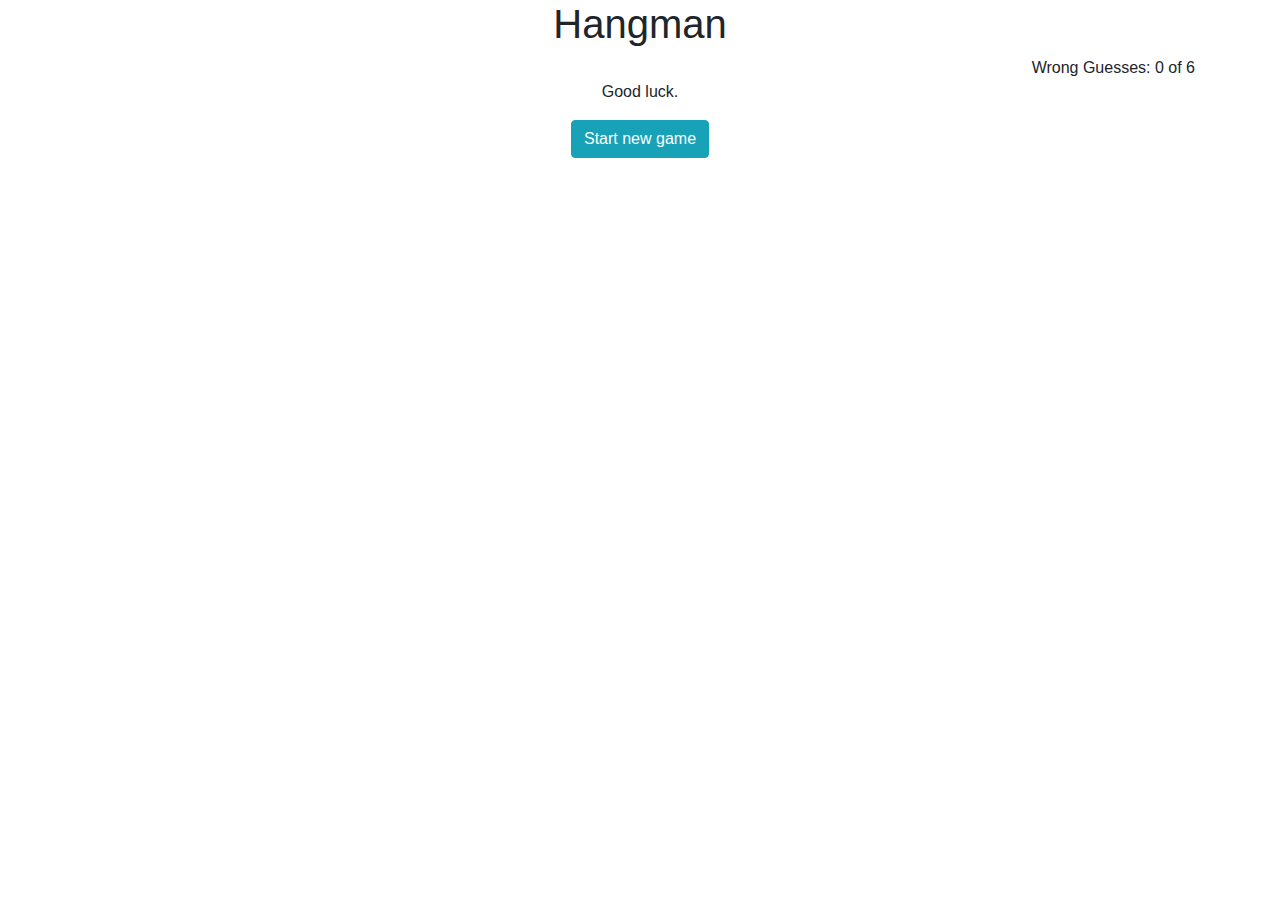
==== index.html @ ce05e203 "updated filenames to shorten url" ====
<!DOCTYPE html>
<html>
  <head>
    <meta charset="UTF-8">
    <meta name="viewport" content="width=device-width, initial-scale=1.0">
    <meta http-equiv="X-UA-Compatible" content="ie=edge">
    <link rel="stylesheet" href="https://stackpath.bootstrapcdn.com/bootstrap/4.4.1/css/bootstrap.min.css">
    <title>Hangman</title>
  </head>

  <body>
  <div class="container">
    <h1 class="text-center">Hangman</h1>
    <div class="float-right">Wrong Guesses: <span id='mistakes'>0</span> of <span id='maxWrong'></span></div>
    <div class="text-center">
      <img id='hangmanPic' src="./images/0.jpg" alt="">
      <p>Good luck.</p>
      <p id="wordSpotlight"></p>
      <div id="keyboard"></div>
      <button class="btn btn-info" onClick="reset()">Start new game</button>
    </div>
  </div>

  <script src="https://code.jquery.com/jquery-3.5.1.min.js" integrity="sha256-9/aliU8dGd2tb6OSsuzixeV4y/faTqgFtohetphbbj0=" crossorigin="anonymous"></script>

  <script src='./hangman.js'></script>
  </body>
</html>
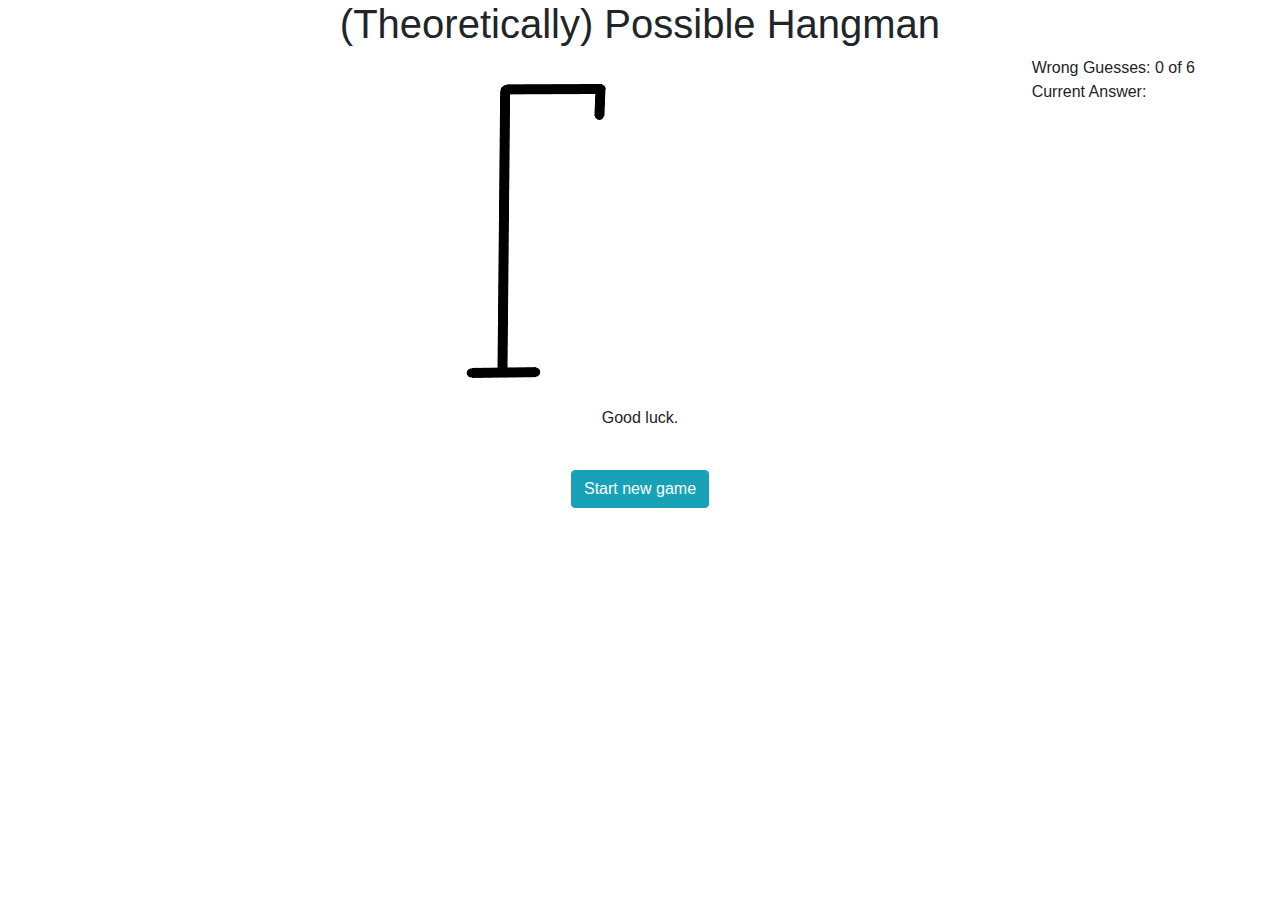
==== commit 74f2f91b: "Merge branch 'master' of https://github.com/mzhang/impossibleHangman into master" ====
--- a/index.html
+++ b/index.html
@@ -10,13 +10,18 @@
 
   <body>
   <div class="container">
-    <h1 class="text-center">Hangman</h1>
-    <div class="float-right">Wrong Guesses: <span id='mistakes'>0</span> of <span id='maxWrong'></span></div>
+    <h1 class="text-center">(Theoretically) Possible Hangman</h1>
+    <div class="float-right">
+      Wrong Guesses: <span id='mistakes'>0</span> of <span id='maxWrong'></span>
+      <br>
+      Current Answer: <span id = 'answer'></span>
+    </div>
     <div class="text-center">
-      <img id='hangmanPic' src="./images/0.jpg" alt="">
+      <img id='hangmanPic' src="./assets/0.png" alt="">
       <p>Good luck.</p>
       <p id="wordSpotlight"></p>
       <div id="keyboard"></div>
+      <br>
       <button class="btn btn-info" onClick="reset()">Start new game</button>
     </div>
   </div>
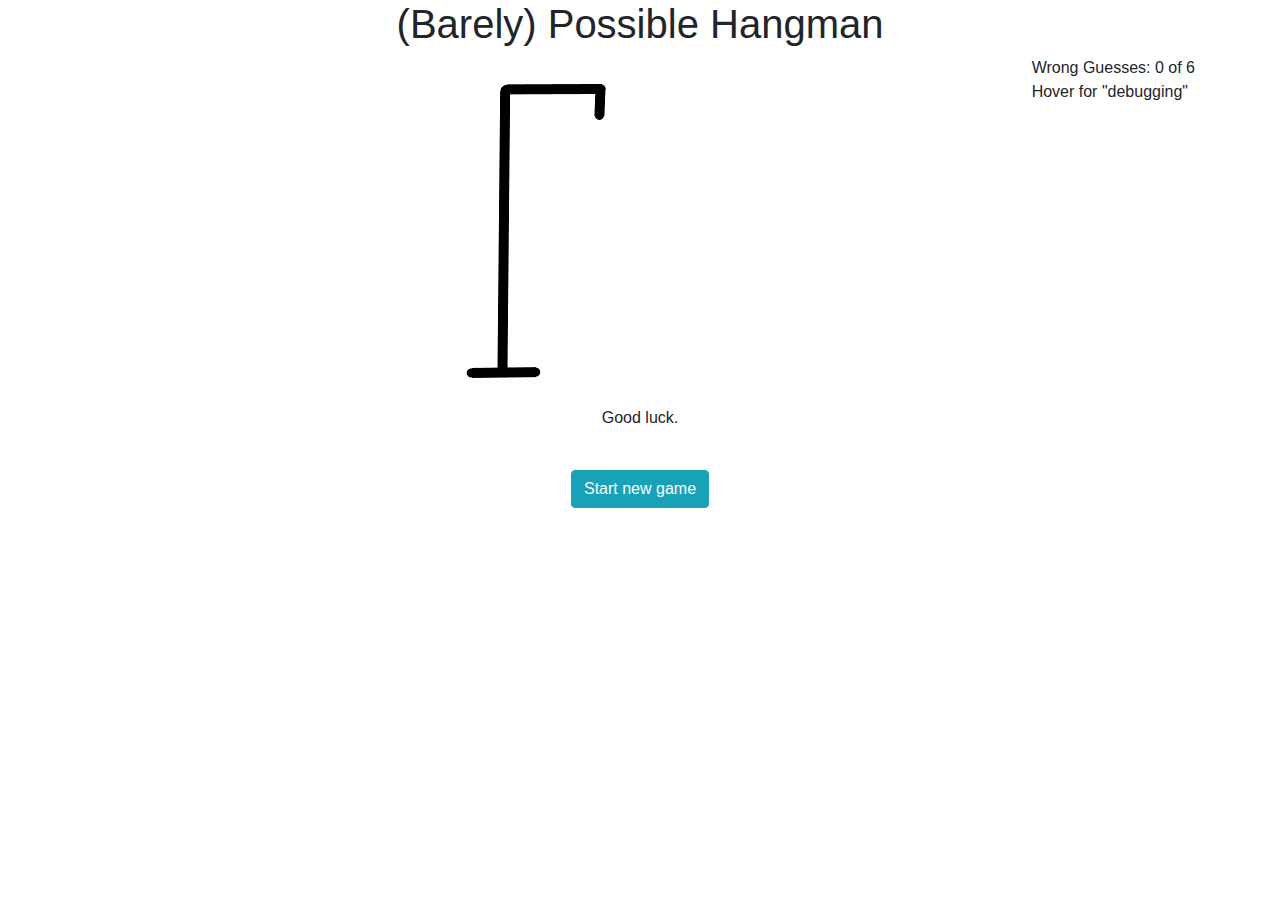
==== commit ff2becf7: "hover-over now works" ====
--- a/index.html
+++ b/index.html
@@ -5,16 +5,18 @@
     <meta name="viewport" content="width=device-width, initial-scale=1.0">
     <meta http-equiv="X-UA-Compatible" content="ie=edge">
     <link rel="stylesheet" href="https://stackpath.bootstrapcdn.com/bootstrap/4.4.1/css/bootstrap.min.css">
+    <link rel="stylesheet" href="hangman.css" type="text/css">
     <title>Hangman</title>
   </head>
 
   <body>
   <div class="container">
-    <h1 class="text-center">(Theoretically) Possible Hangman</h1>
+    <h1 class="text-center">(Barely) Possible Hangman</h1>
     <div class="float-right">
       Wrong Guesses: <span id='mistakes'>0</span> of <span id='maxWrong'></span>
       <br>
-      Current Answer: <span id = 'answer'></span>
+      <div class="hover">Hover for "debugging"</div>
+      <div class="cheat">Current Answer: <span id = 'answer'></span></div>
     </div>
     <div class="text-center">
       <img id='hangmanPic' src="./assets/0.png" alt="">
--- a/hangman.css
+++ b/hangman.css
@@ -0,0 +1,8 @@
+@import url('https://fonts.googleapis.com/css2?family=Quicksand:wght@300;400;600&display=swap');
+.cheat {
+  display:none
+}
+
+.hover:hover + .cheat {
+  display:block;
+}
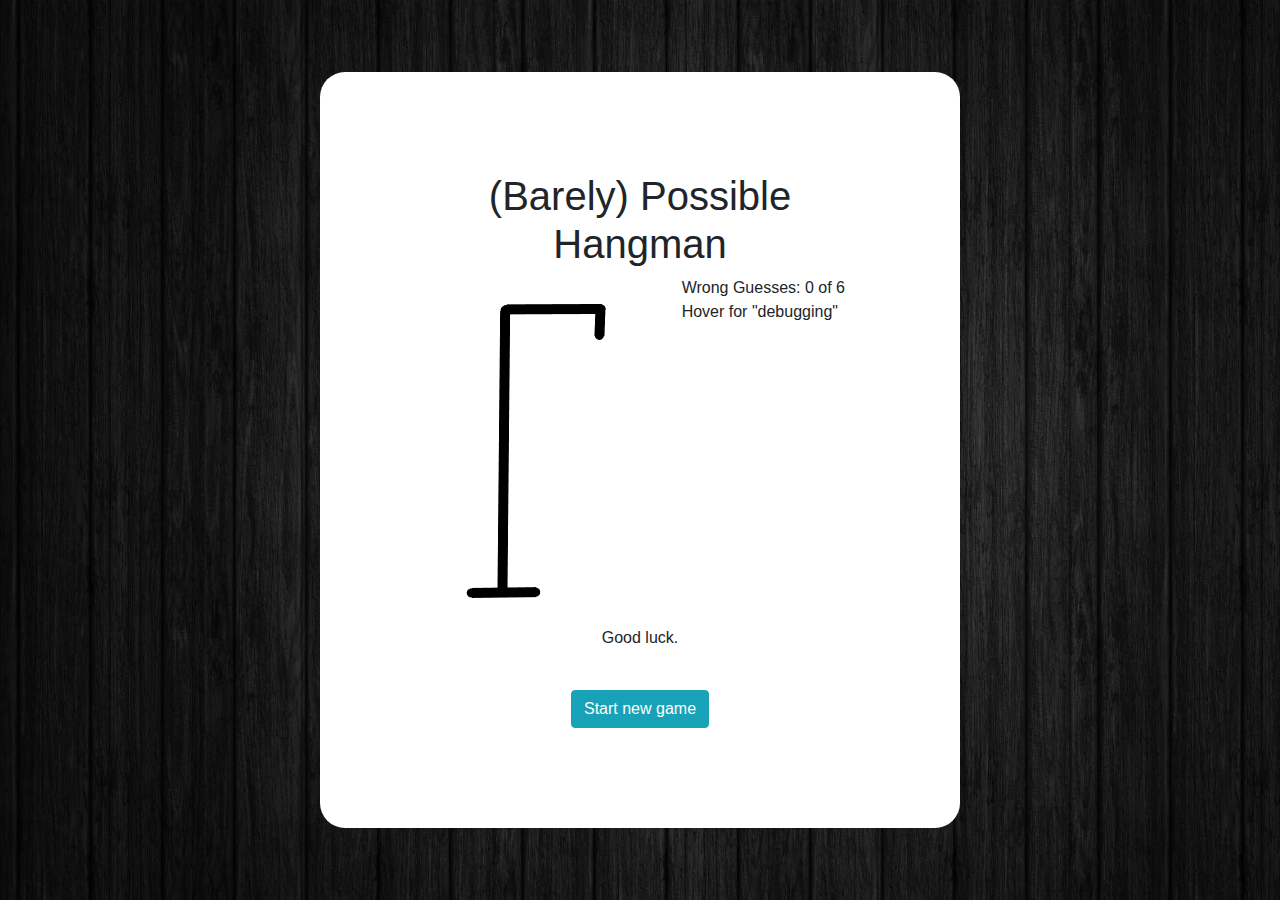
==== commit 0ee5d978: "added css" ====
--- a/index.html
+++ b/index.html
@@ -10,26 +10,26 @@
   </head>
 
   <body>
-  <div class="container">
-    <h1 class="text-center">(Barely) Possible Hangman</h1>
-    <div class="float-right">
-      Wrong Guesses: <span id='mistakes'>0</span> of <span id='maxWrong'></span>
-      <br>
-      <div class="hover">Hover for "debugging"</div>
-      <div class="cheat">Current Answer: <span id = 'answer'></span></div>
+    <div class="container">
+      <h1 class="text-center">(Barely) Possible Hangman</h1>
+      <div class="float-right">
+        Wrong Guesses: <span id='mistakes'>0</span> of <span id='maxWrong'></span>
+        <br>
+        <div class="hover">Hover for "debugging"</div>
+        <div class="cheat">Current Answer: <span id = 'answer'></span></div>
+      </div>
+      <div class="text-center">
+        <img id='hangmanPic' src="./assets/0.png" alt="">
+        <p>Good luck.</p>
+        <p id="wordSpotlight"></p>
+        <div id="keyboard"></div>
+        <br>
+        <button class="btn btn-info" onClick="reset()">Start new game</button>
+      </div>
     </div>
-    <div class="text-center">
-      <img id='hangmanPic' src="./assets/0.png" alt="">
-      <p>Good luck.</p>
-      <p id="wordSpotlight"></p>
-      <div id="keyboard"></div>
-      <br>
-      <button class="btn btn-info" onClick="reset()">Start new game</button>
-    </div>
-  </div>
 
-  <script src="https://code.jquery.com/jquery-3.5.1.min.js" integrity="sha256-9/aliU8dGd2tb6OSsuzixeV4y/faTqgFtohetphbbj0=" crossorigin="anonymous"></script>
+    <script src="https://code.jquery.com/jquery-3.5.1.min.js" integrity="sha256-9/aliU8dGd2tb6OSsuzixeV4y/faTqgFtohetphbbj0=" crossorigin="anonymous"></script>
 
-  <script src='./hangman.js'></script>
+    <script src='./hangman.js'></script>
   </body>
 </html>
--- a/hangman.css
+++ b/hangman.css
@@ -6,3 +6,21 @@
 .hover:hover + .cheat {
   display:block;
 }
+html {
+  background-image: url(./assets/parallax.webp);
+  background-attachment: fixed;
+  background-size: cover;
+}
+
+body {
+  position: absolute;
+  top: 50%;
+  left: 50%;
+  -ms-transform: translateX(-50%) translateY(-50%);
+  -webkit-transform: translate(-50%,-50%);
+  transform: translate(-50%,-50%);
+
+  padding: 100px;
+  background-color: white;
+  border-radius: 25px
+}
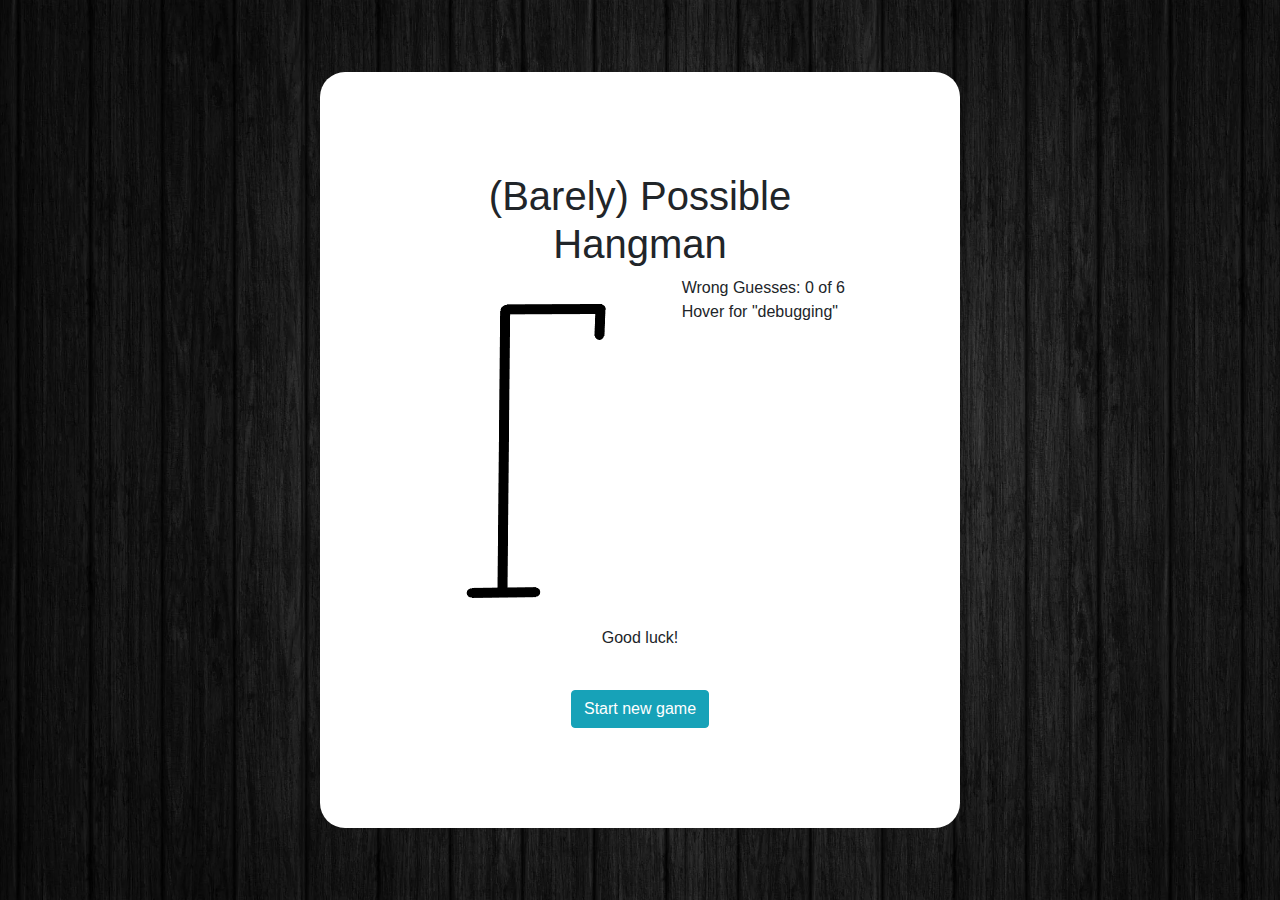
==== commit 95c7bc93: "updated splash message" ====
--- a/index.html
+++ b/index.html
@@ -6,6 +6,7 @@
     <meta http-equiv="X-UA-Compatible" content="ie=edge">
     <link rel="stylesheet" href="https://stackpath.bootstrapcdn.com/bootstrap/4.4.1/css/bootstrap.min.css">
     <link rel="stylesheet" href="hangman.css" type="text/css">
+    <link rel="shortcut icon" type="image/jpg" href="./assets/favicon.ico"/>
     <title>Hangman</title>
   </head>
 
@@ -20,7 +21,7 @@
       </div>
       <div class="text-center">
         <img id='hangmanPic' src="./assets/0.png" alt="">
-        <p>Good luck.</p>
+        <p id="message">Good luck.</p>
         <p id="wordSpotlight"></p>
         <div id="keyboard"></div>
         <br>
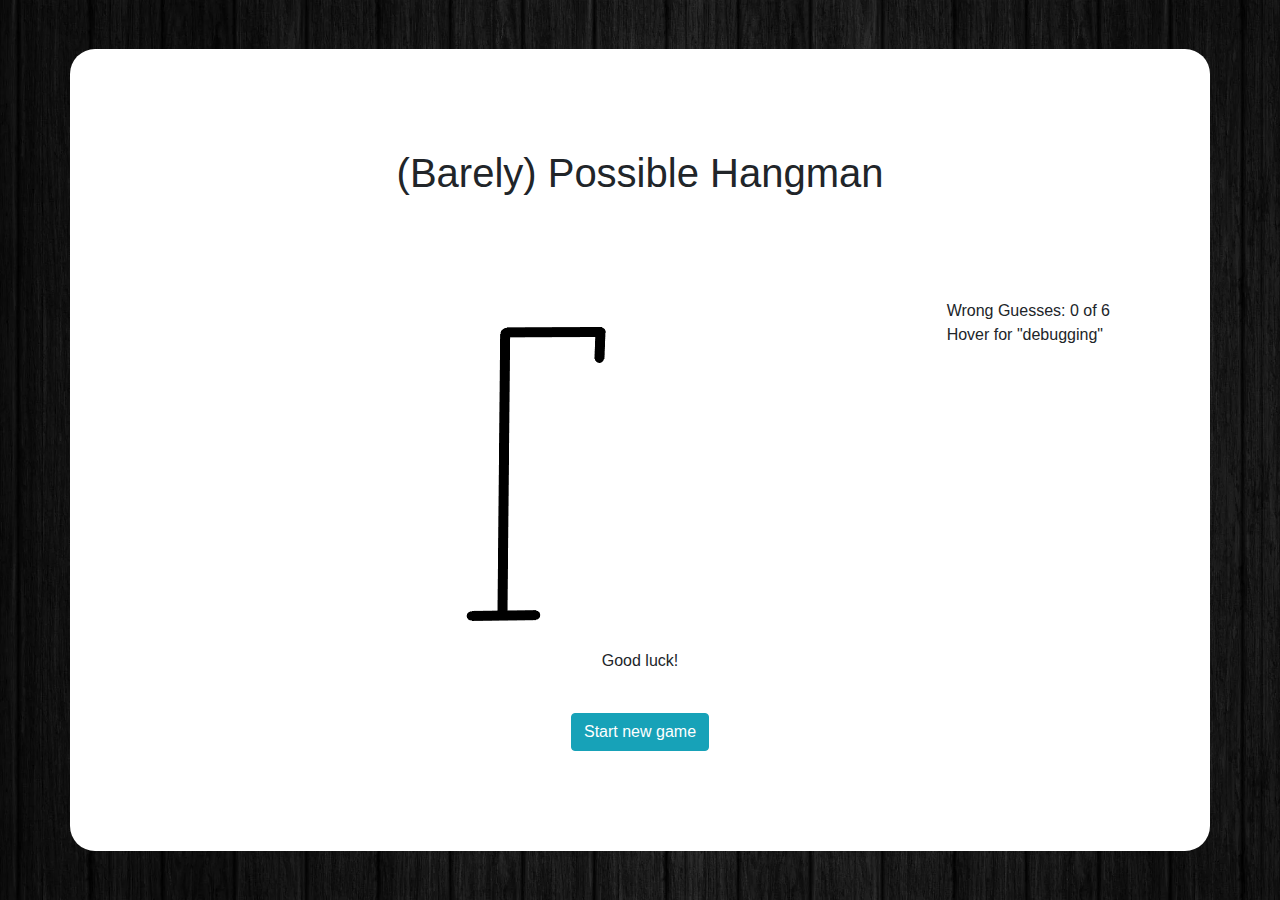
==== commit e2f771cf: "new centering solution for mobile devices" ====
--- a/index.html
+++ b/index.html
@@ -11,22 +11,27 @@
   </head>
 
   <body>
-    <div class="container">
-      <h1 class="text-center">(Barely) Possible Hangman</h1>
-      <div class="float-right">
-        Wrong Guesses: <span id='mistakes'>0</span> of <span id='maxWrong'></span>
-        <br>
-        <div class="hover">Hover for "debugging"</div>
-        <div class="cheat">Current Answer: <span id = 'answer'></span></div>
+    <div class="outer">
+      <div class="middle">
+        <div class="container">
+          <h1 class="text-center">(Barely) Possible Hangman</h1>
+          <div class="float-right">
+            Wrong Guesses: <span id='mistakes'>0</span> of <span id='maxWrong'></span>
+            <br>
+            <div class="hover">Hover for "debugging"</div>
+            <div class="cheat">Current Answer: <span id = 'answer'></span></div>
+          </div>
+          <div class="text-center">
+            <img id='hangmanPic' src="./assets/0.png" alt="">
+            <p id="message">Good luck.</p>
+            <p id="wordSpotlight"></p>
+            <div id="keyboard"></div>
+            <br>
+            <button class="btn btn-info" onClick="reset()">Start new game</button>
+          </div>
+        </div>
       </div>
-      <div class="text-center">
-        <img id='hangmanPic' src="./assets/0.png" alt="">
-        <p id="message">Good luck.</p>
-        <p id="wordSpotlight"></p>
-        <div id="keyboard"></div>
-        <br>
-        <button class="btn btn-info" onClick="reset()">Start new game</button>
-      </div>
+
     </div>
 
     <script src="https://code.jquery.com/jquery-3.5.1.min.js" integrity="sha256-9/aliU8dGd2tb6OSsuzixeV4y/faTqgFtohetphbbj0=" crossorigin="anonymous"></script>
--- a/hangman.css
+++ b/hangman.css
@@ -12,15 +12,31 @@
   background-size: cover;
 }
 
-body {
+
+.outer {
+  display: table;
   position: absolute;
-  top: 50%;
-  left: 50%;
-  -ms-transform: translateX(-50%) translateY(-50%);
-  -webkit-transform: translate(-50%,-50%);
-  transform: translate(-50%,-50%);
+  top: 0;
+  left: 0;
+  height: 100%;
+  width: 100%;
+}
 
+h1 {
+  padding-bottom: 10%;
+}
+
+.middle {
+  display: table-cell;
+  vertical-align: middle;
+}
+
+.container {
+  margin-left: auto;
+  margin-right: auto;
+  width: auto;
   padding: 100px;
-  background-color: white;
-  border-radius: 25px
+    background-color: white;
+    border-radius: 25px;
+  /*whatever width you want*/
 }
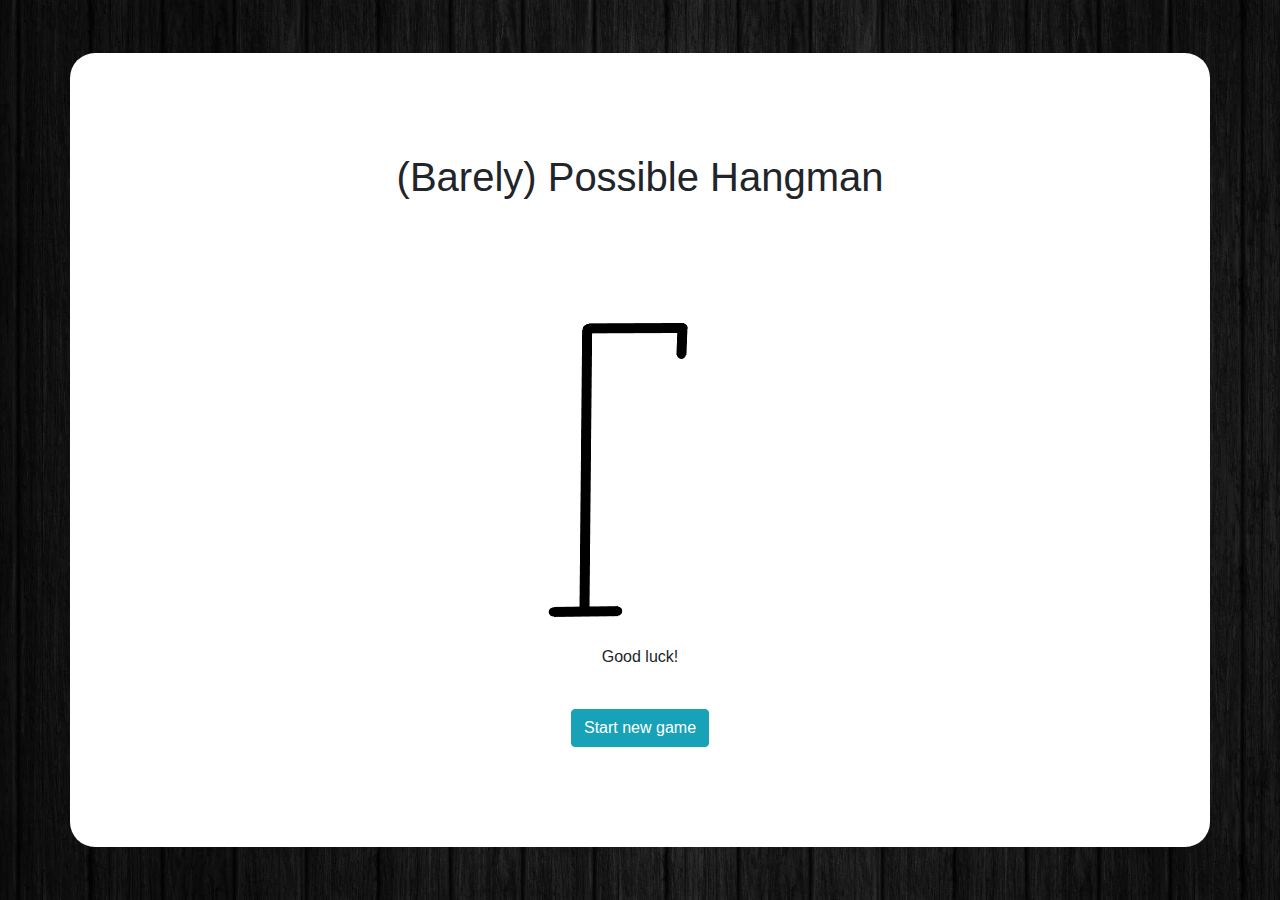
==== commit ecd9c1b5: "removed cheating..?" ====
--- a/index.html
+++ b/index.html
@@ -14,13 +14,13 @@
     <div class="outer">
       <div class="middle">
         <div class="container">
-          <h1 class="text-center">(Barely) Possible Hangman</h1>
+          <h1 class="hover text-center">(Barely) Possible Hangman</h1>
           <div class="float-right">
             Wrong Guesses: <span id='mistakes'>0</span> of <span id='maxWrong'></span>
             <br>
-            <div class="hover">Hover for "debugging"</div>
             <div class="cheat">Current Answer: <span id = 'answer'></span></div>
           </div>
+
           <div class="text-center">
             <img id='hangmanPic' src="./assets/0.png" alt="">
             <p id="message">Good luck.</p>
@@ -29,6 +29,9 @@
             <br>
             <button class="btn btn-info" onClick="reset()">Start new game</button>
           </div>
+
+
+
         </div>
       </div>
 
--- a/hangman.css
+++ b/hangman.css
@@ -1,17 +1,18 @@
 @import url('https://fonts.googleapis.com/css2?family=Quicksand:wght@300;400;600&display=swap');
-.cheat {
+.float-right {
   display:none
 }
 
-.hover:hover + .cheat {
+.hover:hover + .float-right {
   display:block;
+  position: fixed;
+  color: lightgrey;
 }
 html {
   background-image: url(./assets/parallax.webp);
   background-attachment: fixed;
   background-size: cover;
 }
-
 
 .outer {
   display: table;
@@ -23,7 +24,7 @@
 }
 
 h1 {
-  padding-bottom: 10%;
+  margin-bottom: 10%;
 }
 
 .middle {
